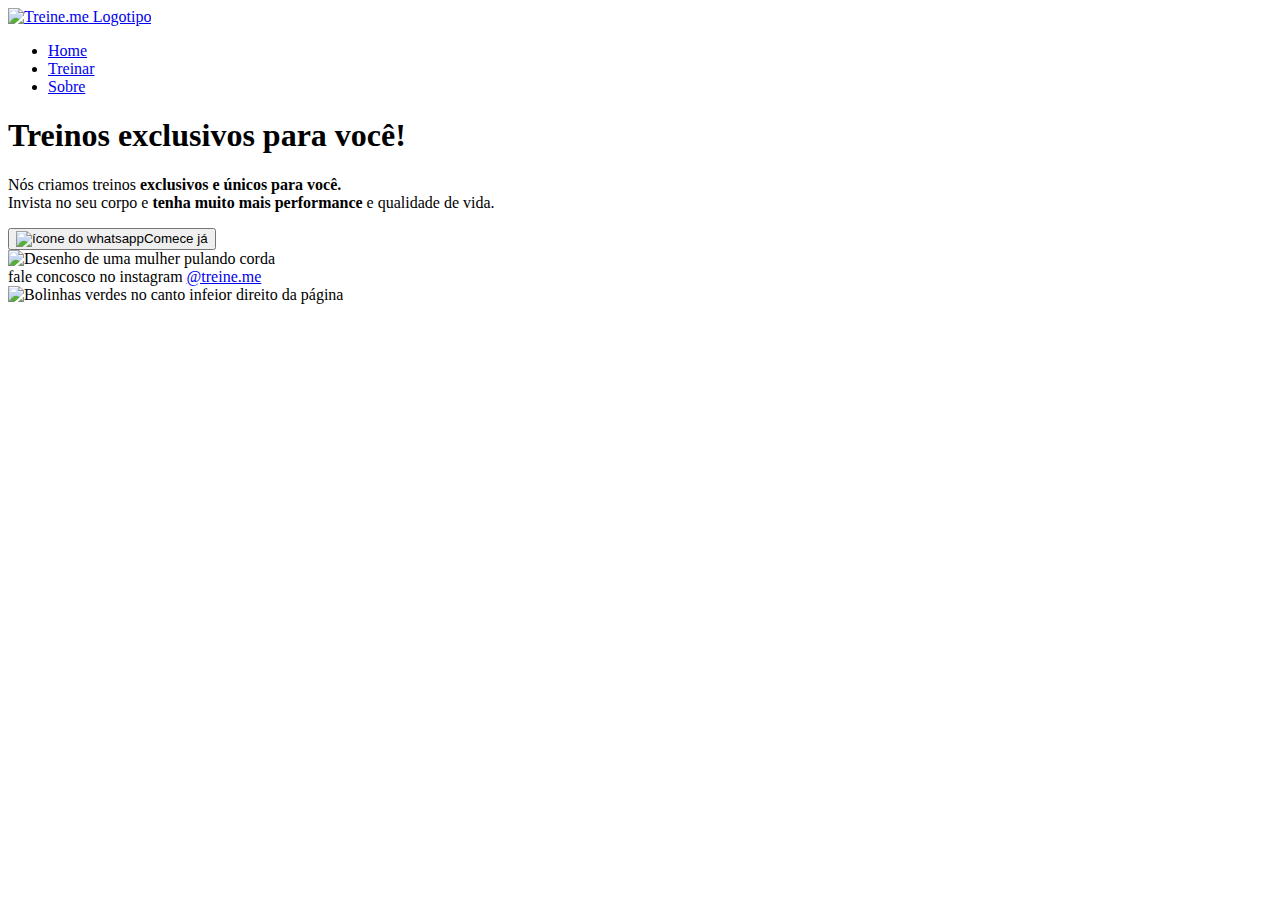
==== index.html @ 3c9bb6d0 "Add files via upload" ====
<!DOCTYPE html>
<html lang="pt-br">
  <head>
    <meta charset="UTF-8" />

    <meta name="viewport" content="width=device-width, initial-scale=1.0" />
    <title>Traine me</title>
    <link rel="stylesheet" href="/Módulo 2/Projeto 02/style.css" />
    <link rel="preconnect" href="https://fonts.googleapis.com" />
    <link rel="preconnect" href="https://fonts.gstatic.com" crossorigin />
    <link
      href="https://fonts.googleapis.com/css2?family=Mulish:wght@400;700&family=Open+Sans:wght@400;700&display=swap"
      rel="stylesheet"
    />
    <link rel="stylesheet" href="/Módulo 2/Projeto 02/style.css" />
  </head>
  <body>
    <div class="page">
      <nav>
        <a id="logo" href="#"
          ><img
            src="/Módulo 2/Projeto 02/images/logo.svg"
            alt="Treine.me Logotipo"
        /></a>

        <ul>
          <li><a href="#">Home</a></li>
          <li><a href="#">Treinar</a></li>
          <li><a href="#">Sobre</a></li>
        </ul>
      </nav>

      <main>
        <section class="text">
          <h1>Treinos <span>exclusivos</span> para você!</h1>
          <p>
            Nós criamos treinos <strong>exclusivos e únicos para você.</strong>
            <br />
            Invista no seu corpo e
            <strong>tenha muito mais performance</strong> e qualidade de vida.
          </p>
          <button>
            <img
              src="/Módulo 2/Projeto 02/images/whats.svg"
              alt="ícone do whatsapp"
            />Comece já
          </button>
        </section>
        <img
          src="/Módulo 2/Projeto 02/images/img.png"
          alt="Desenho de uma mulher pulando corda"
        />
      </main>
      <footer>
        fale concosco no instagram
        <a href="https://www.instagram.com/gabrielbahia.dev" target="_blank"
          >@treine.me</a
        >
      </footer>
    </div>
    <img
      id="balls"
      src="/Módulo 2/Projeto 02/images/balls.png"
      alt="Bolinhas verdes no canto infeior direito da página"
    />
  </body>
</html>
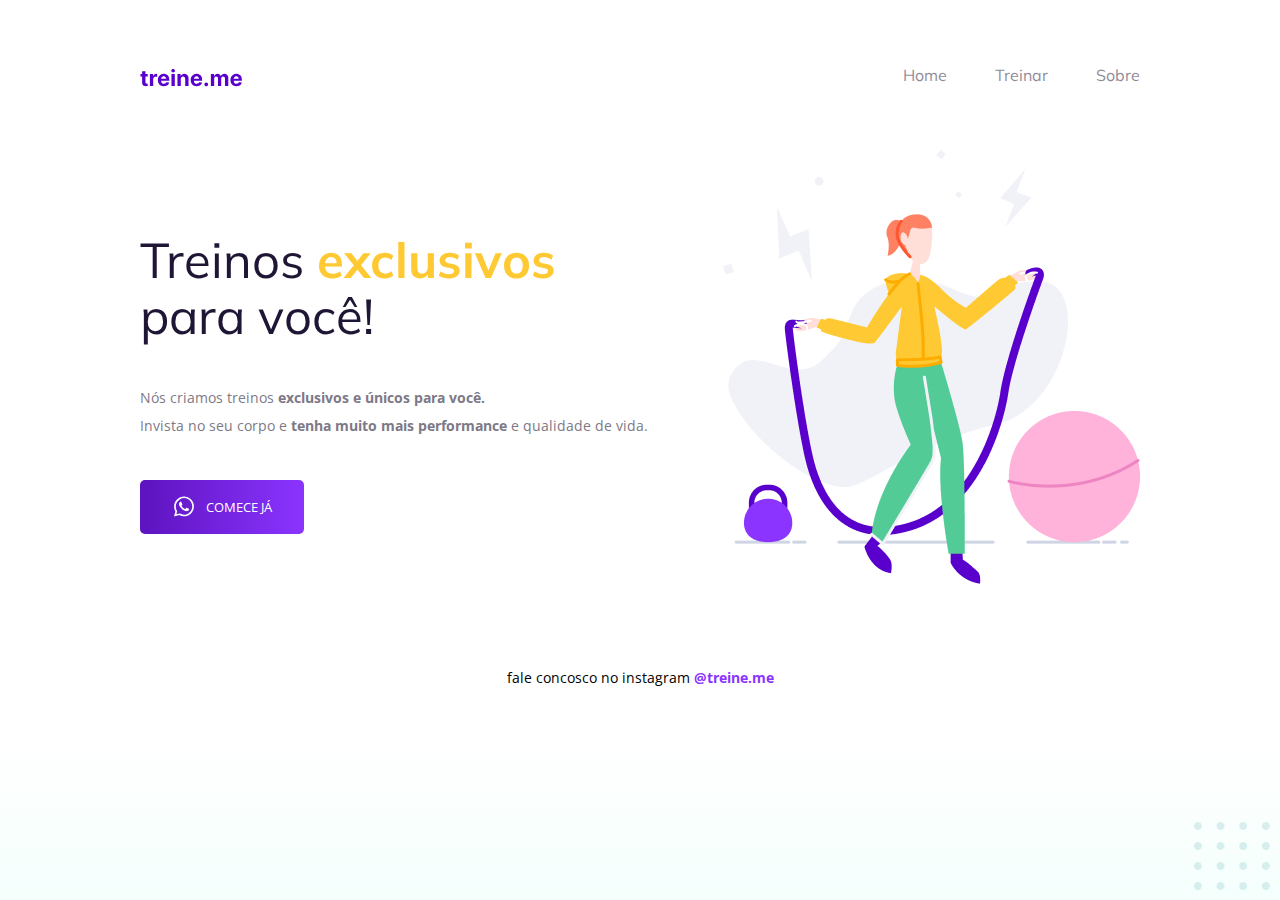
==== commit 79f639ca: "Update index.html" ====
--- a/index.html
+++ b/index.html
@@ -12,14 +12,14 @@
       href="https://fonts.googleapis.com/css2?family=Mulish:wght@400;700&family=Open+Sans:wght@400;700&display=swap"
       rel="stylesheet"
     />
-    <link rel="stylesheet" href="/Módulo 2/Projeto 02/style.css" />
+    <link rel="stylesheet" href="style.css" />
   </head>
   <body>
     <div class="page">
       <nav>
         <a id="logo" href="#"
           ><img
-            src="/Módulo 2/Projeto 02/images/logo.svg"
+            src="images/logo.svg"
             alt="Treine.me Logotipo"
         /></a>
 
@@ -41,13 +41,13 @@
           </p>
           <button>
             <img
-              src="/Módulo 2/Projeto 02/images/whats.svg"
+              src="images/whats.svg"
               alt="ícone do whatsapp"
             />Comece já
           </button>
         </section>
         <img
-          src="/Módulo 2/Projeto 02/images/img.png"
+          src="images/img.png"
           alt="Desenho de uma mulher pulando corda"
         />
       </main>
@@ -60,7 +60,7 @@
     </div>
     <img
       id="balls"
-      src="/Módulo 2/Projeto 02/images/balls.png"
+      src="/images/balls.png"
       alt="Bolinhas verdes no canto infeior direito da página"
     />
   </body>
--- a/style.css
+++ b/style.css
@@ -0,0 +1,145 @@
+body {
+  margin: 0;
+
+  font-family: 'Open Sans', sans-serif;
+
+  background: linear-gradient(
+    180deg,
+    rgba(227, 255, 248, 0) 82.08%,
+    rgba(227, 255, 248, 0.38) 100%
+  );
+
+  min-height: 100vh;
+}
+
+.page {
+  width: 1000px;
+  margin: 0 auto;
+  padding-top: 65px;
+}
+
+ul {
+  list-style: none;
+  display: flex;
+  gap: 48px;
+  margin: 0;
+  padding: 0;
+}
+
+h1,
+ul {
+  font-family: 'Mulish', sans-serif;
+}
+nav {
+  display: flex;
+  justify-content: space-between;
+}
+/*pseudo class, hover para transformar a font*/
+ul li a:hover {
+  font-weight: bold;
+  opacity: 1;
+  color: #7624e1;
+}
+
+/* remover traçado em baixo do texto*/
+ul li a {
+  color: #1f1534;
+  text-decoration: none;
+  opacity: 0.5;
+}
+
+a {
+  color: #8b34ff;
+  text-decoration: none;
+}
+
+a:hover {
+  color: #7220dd;
+}
+
+h1 {
+  font-size: 49px;
+  line-height: 56px;
+  color: #1f1534;
+
+  font-weight: normal;
+
+  width: 490px;
+}
+
+h1 span {
+  color: #ffc933;
+  font-weight: bold;
+}
+
+section p {
+  font-size: 14px;
+  line-height: 28px;
+  color: #7d7987;
+
+  margin: 40px 0;
+}
+
+button {
+  color: white;
+  text-transform: uppercase;
+  font-family: 'Open Sans', sans-serif;
+
+  background-image: linear-gradient(
+    to right,
+    #5d13bf,
+    #8b34ff,
+    #8b34ff,
+    #802ced
+  );
+  border-radius: 5px;
+  border: none;
+  padding: 14px 32px 15px;
+  background-size: 300% 100%;
+
+  display: flex;
+  align-items: center;
+  justify-content: center;
+  gap: 10px;
+
+  cursor: pointer;
+
+  -moz-transition: all 0.4s ease-in-out;
+  -o-transition: all 0.4s ease-in-out;
+  -webkit-transition: all 0.4s ease-in-out;
+  transition: all 0.4s ease-in-out;
+}
+
+button:hover {
+  background-position: 100% 0;
+  -moz-transition: all 0.4s ease-in-out;
+  -o-transition: all 0.4s ease-in-out;
+  -webkit-transition: all 0.4s ease-in-out;
+  transition: all 0.4s ease-in-out;
+}
+
+footer {
+  font-size: 14px;
+  line-height: 28px;
+
+  text-align: center;
+
+  margin-top: 80px;
+}
+
+footer a {
+  font-weight: bold;
+}
+
+main {
+  display: flex;
+  align-items: center;
+  justify-content: space-between;
+  padding-top: 58px;
+}
+
+#balls {
+  position: fixed;
+  bottom: 0;
+  right: 0;
+}
